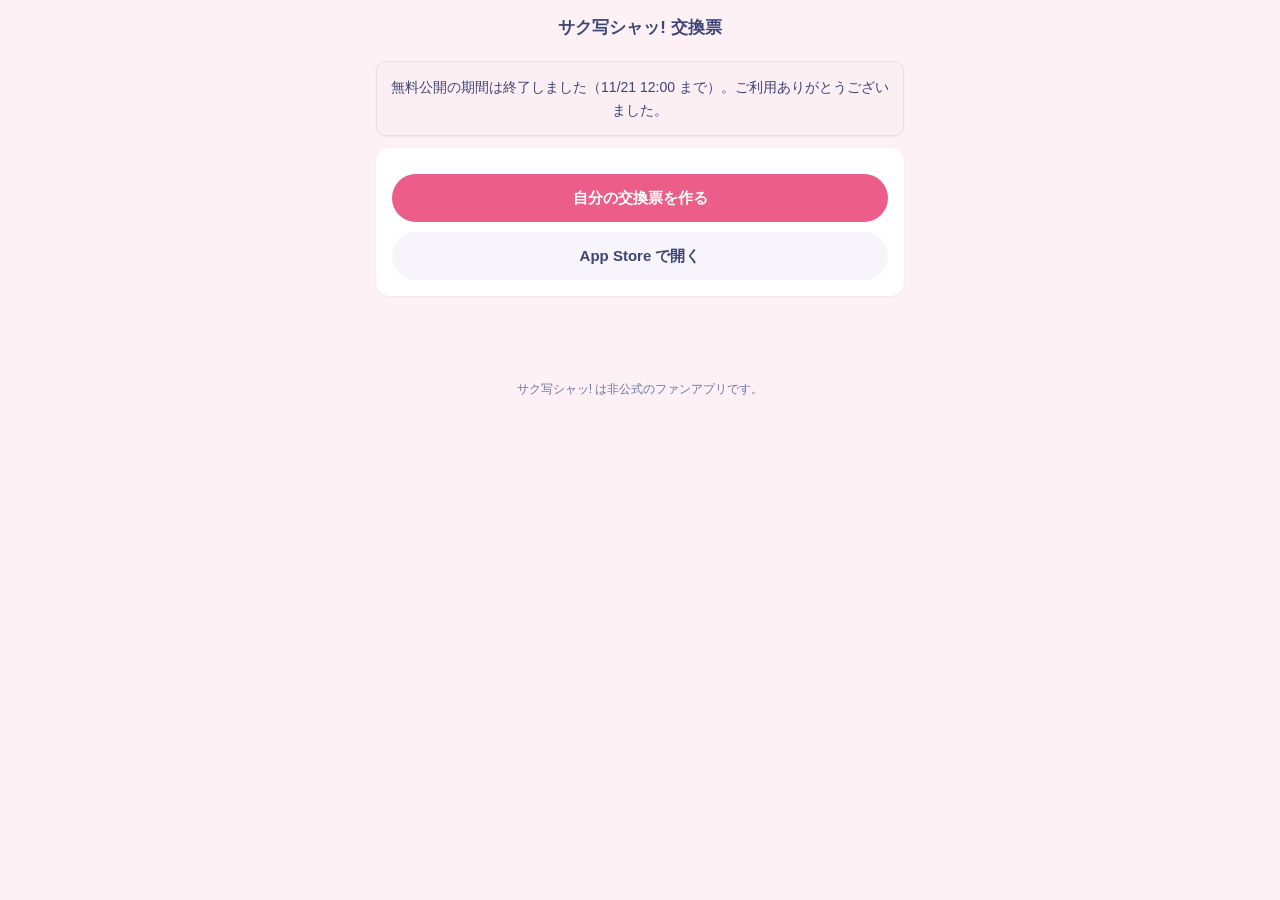
==== t/index.html @ 1b0e1257 "サク写シャッ! 交換票の暫定 Web 版（11/21 12:00 まで）を作った" ====
<!doctype html>
<html lang="ja">
<head>
<meta charset="utf-8">
<meta name="viewport" content="width=device-width, initial-scale=1">
<meta name="robots" content="noindex">
<meta http-equiv="Content-Security-Policy" content="default-src 'self'; img-src 'self' data:; style-src 'self'; script-src 'self'; connect-src 'self'; object-src 'none'; base-uri 'none'; form-action 'none'">
<title>交換票 | サク写シャッ!</title>
<!-- X などに貼ったときのカード（中身は # の後ろなので、全員同じカードになる） -->
<meta property="og:title" content="サク写シャッ! の交換票">
<meta property="og:description" content="譲れる写真・欲しい写真が一目で分かります">
<meta property="og:type" content="website">
<meta name="twitter:card" content="summary">
<link rel="stylesheet" href="../css/style.css">
</head>
<body>
<header>サク写シャッ! 交換票</header>
<main>
  <div id="ended" class="card error" hidden>
    無料公開の期間は終了しました（11/21 12:00 まで）。ご利用ありがとうございました。
  </div>
  <div id="error" class="card error" hidden></div>
  <section id="slip" class="card" hidden>
    <div id="heading" class="heading"></div>
    <div id="table"></div>
  </section>
  <section id="qrcard" class="card center" hidden>
    <div id="qr"></div>
  </section>
  <section class="card">
    <a class="btn" href="../">自分の交換票を作る</a>
    <a class="btn secondary" id="store" href="#" rel="noopener">App Store で開く</a>
  </section>
</main>
<footer>サク写シャッ! は非公式のファンアプリです。</footer>
<script src="../vendor/qrcode-generator-1.4.4.js"></script>
<script type="module" src="../js/link.js"></script>
</body>
</html>
---- css/style.css ----
/* サク写シャッ! Web 版（暫定）。色はアプリ（lib/theme/app_colors.dart・trade_page.dart）に合わせる。 */
:root {
  --bg: #fdf1f5;
  --surface: #ffffff;
  --navy: #3d4577;
  --navy-light: #6b74a8;
  --pink: #ec5e89;
  --block: #f7f5fb;
  --rose: #fbeff4;
  --line: #e7e3ee;
  --want-fill: #f8da9e;
  --want-border: #e3ac4d;
  --want-text: #c85c1e;
  --give-fill: #a6d89f;
  --give-border: #63a85b;
  --give-text: #245c1e;
  --off-fill: #ededed;
  --off-border: #d8d8d8;
  --off-text: #9aa0a6;
}
* { box-sizing: border-box; }
html, body { margin: 0; }
body {
  background: var(--bg);
  color: var(--navy);
  font-family: -apple-system, BlinkMacSystemFont, "Hiragino Sans", "Noto Sans JP", sans-serif;
  line-height: 1.6;
  -webkit-text-size-adjust: 100%;
}
header {
  padding: 14px 16px 8px;
  text-align: center;
  font-weight: 700;
  font-size: 17px;
}
main { max-width: 560px; margin: 0 auto; padding: 0 16px 48px; }
.card {
  background: var(--surface);
  border-radius: 14px;
  padding: 16px;
  margin: 12px 0;
  box-shadow: 0 1px 2px rgba(61, 69, 119, .06);
}
.muted { color: var(--navy-light); font-size: 13px; }
.center { text-align: center; }
.heading { font-size: 15px; font-weight: 700; }
.heading .name { color: var(--pink); }
.heading .name b { font-size: 19px; }
.error {
  background: var(--rose);
  border: 1px solid #f3d9e3;
  border-radius: 10px;
  padding: 14px;
  text-align: center;
  font-size: 14px;
}
.tabs { display: flex; gap: 8px; margin: 12px 0; }
.tabs button {
  flex: 1;
  border: 1.5px solid var(--off-border);
  background: var(--surface);
  color: var(--off-text);
  border-radius: 999px;
  padding: 8px 0;
  font-weight: 700;
  font-size: 14px;
}
.tabs button.want.on { border-color: var(--want-border); background: var(--want-fill); color: var(--want-text); }
.tabs button.give.on { border-color: var(--give-border); background: var(--give-fill); color: var(--give-text); }
.scene { margin-top: 14px; }
.scene-title { font-weight: 700; font-size: 14px; margin-bottom: 6px; }
.row { display: flex; align-items: center; gap: 8px; padding: 4px 0; border-top: 1px solid var(--line); }
.row .member { width: 6.5em; flex: none; font-size: 13px; overflow: hidden; text-overflow: ellipsis; white-space: nowrap; }
.chips { display: flex; flex-wrap: wrap; gap: 4px; }
.chip {
  min-width: 2.6em;
  text-align: center;
  font-size: 12px;
  padding: 3px 6px;
  border-radius: 6px;
  border: 1.5px solid var(--off-border);
  background: var(--off-fill);
  color: var(--off-text);
}
.chip.want { border-color: var(--want-border); background: var(--want-fill); color: var(--want-text); font-weight: 700; }
.chip.give { border-color: var(--give-border); background: var(--give-fill); color: var(--give-text); font-weight: 700; }
.chip.hot { border-color: var(--pink); background: #fde3ec; color: var(--pink); font-weight: 700; }
#qr { display: flex; justify-content: center; }
#qr img, #qr canvas { width: min(78vw, 320px); height: auto; image-rendering: pixelated; background: #fff; padding: 12px; }
.btn {
  display: block;
  width: 100%;
  border: 0;
  border-radius: 999px;
  padding: 12px;
  font-size: 15px;
  font-weight: 700;
  background: var(--pink);
  color: #fff;
  text-align: center;
  text-decoration: none;
  margin-top: 10px;
}
.btn.secondary { background: var(--block); color: var(--navy); }
.btn.danger { background: var(--block); color: #c0392b; }
label.btn { cursor: pointer; }
.input {
  width: 100%;
  border: 1.5px solid var(--line);
  border-radius: 10px;
  padding: 10px 12px;
  font-size: 16px; /* 16px 未満だと iPhone で勝手に拡大される */
  color: var(--navy);
  background: var(--surface);
}
.scene-head {
  display: flex;
  align-items: center;
  gap: 8px;
  width: 100%;
  border: 0;
  background: var(--block);
  color: var(--navy);
  border-radius: 8px;
  padding: 8px 10px;
  text-align: left;
}
.scene-head .scene-title { flex: 1; margin: 0; }
.scene-count { color: var(--pink); font-weight: 700; font-size: 13px; }
.caret { font-size: 10px; color: var(--navy-light); }
button.chip { cursor: pointer; font-family: inherit; }
.actions { display: flex; gap: 8px; }
.actions .btn { flex: 1; }
video { width: 100%; border-radius: 12px; background: #000; }
.toast {
  position: fixed;
  left: 50%;
  bottom: 24px;
  transform: translateX(-50%);
  background: var(--navy);
  color: #fff;
  font-size: 14px;
  padding: 10px 16px;
  border-radius: 999px;
  max-width: 90vw;
}
footer { text-align: center; font-size: 12px; color: var(--navy-light); padding: 24px 16px; }
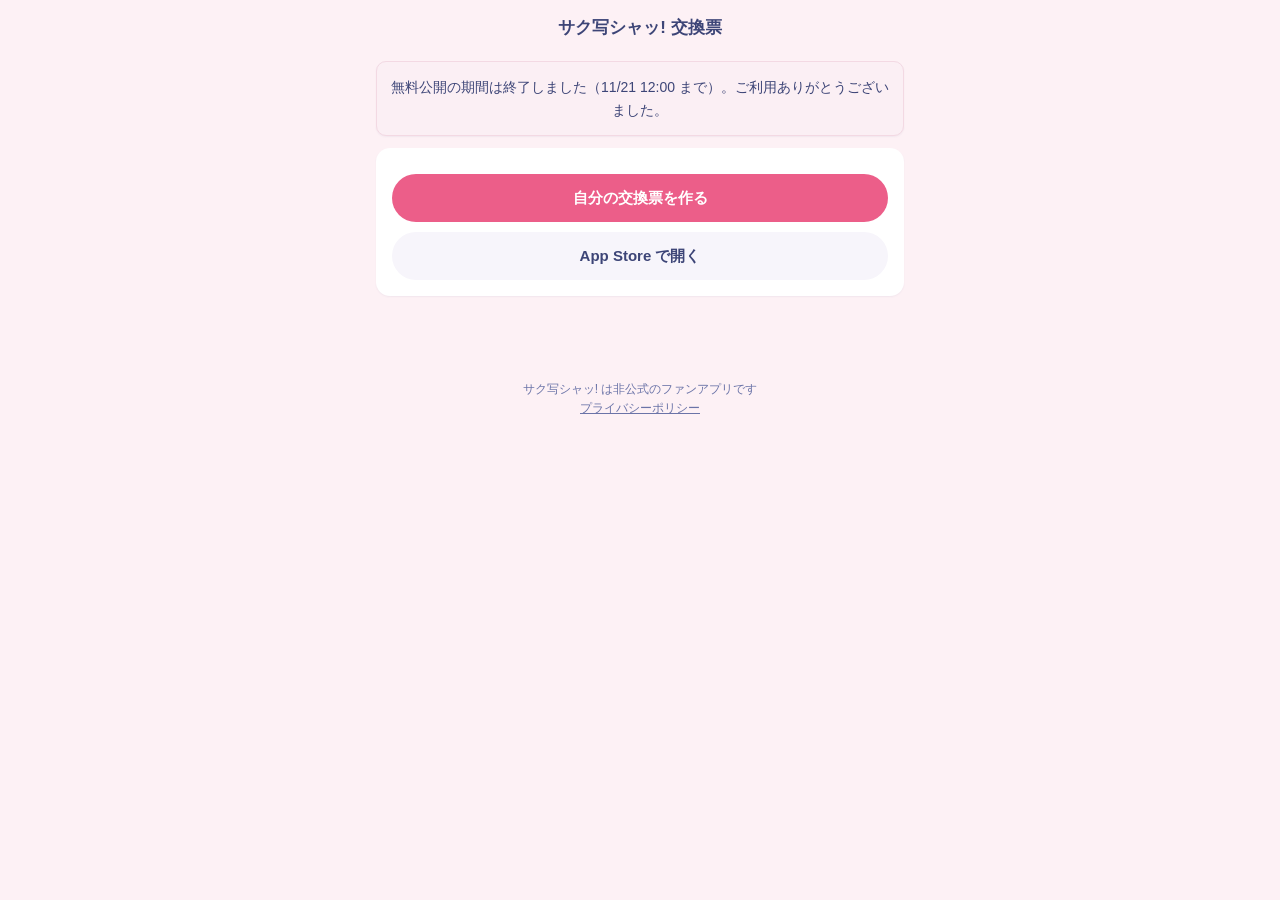
==== commit 1d33d959: "Web 版の見た目をアプリに合わせ、譲の枚数・読み取り履歴・プライバシーポリシーのリンクを足した" ====
--- a/t/index.html
+++ b/t/index.html
@@ -32,7 +32,7 @@
     <a class="btn secondary" id="store" href="#" rel="noopener">App Store で開く</a>
   </section>
 </main>
-<footer>サク写シャッ! は非公式のファンアプリです。</footer>
+<footer>サク写シャッ! は非公式のファンアプリです<br><a href="https://sites.google.com/view/sakusyashh-privacy-policy" target="_blank" rel="noopener noreferrer">プライバシーポリシー</a></footer>
 <script src="../vendor/qrcode-generator-1.4.4.js"></script>
 <script type="module" src="../js/link.js"></script>
 </body>
--- a/css/style.css
+++ b/css/style.css
@@ -67,23 +67,43 @@
 }
 .tabs button.want.on { border-color: var(--want-border); background: var(--want-fill); color: var(--want-text); }
 .tabs button.give.on { border-color: var(--give-border); background: var(--give-fill); color: var(--give-text); }
-.scene { margin-top: 14px; }
-.scene-title { font-weight: 700; font-size: 14px; margin-bottom: 6px; }
-.row { display: flex; align-items: center; gap: 8px; padding: 4px 0; border-top: 1px solid var(--line); }
-.row .member { width: 6.5em; flex: none; font-size: 13px; overflow: hidden; text-overflow: ellipsis; white-space: nowrap; }
-.chips { display: flex; flex-wrap: wrap; gap: 4px; }
+/* シーンの表（アプリの「欲しい写真を追加」と同じ見た目：薄紫の見出し＋名前＋4マス） */
+.scene { margin-top: 14px; border-radius: 12px; overflow: hidden; background: var(--surface); border: 1px solid var(--line); }
+.scene-title { font-weight: 700; font-size: 14px; padding: 10px 12px; background: #efeef9; }
+.row { display: flex; align-items: stretch; border-top: 1px solid var(--line); }
+.row .member {
+  flex: 0 0 38%;
+  display: flex;
+  align-items: center;
+  padding: 6px 10px;
+  font-size: 15px;
+  font-weight: 700;
+  border-right: 1px solid var(--line);
+  overflow: hidden;
+  text-overflow: ellipsis;
+  white-space: nowrap;
+}
+.chips { flex: 1; display: grid; grid-template-columns: repeat(4, 1fr); gap: 5px; padding: 6px; }
 .chip {
-  min-width: 2.6em;
+  min-height: 44px;
+  display: flex;
+  align-items: center;
+  justify-content: center;
   text-align: center;
-  font-size: 12px;
-  padding: 3px 6px;
-  border-radius: 6px;
+  font-size: 17px;
+  padding: 0;
+  border-radius: 8px;
   border: 1.5px solid var(--off-border);
   background: var(--off-fill);
   color: var(--off-text);
+  user-select: none;
+  -webkit-user-select: none;
+  -webkit-touch-callout: none;
+  touch-action: manipulation;
 }
 .chip.want { border-color: var(--want-border); background: var(--want-fill); color: var(--want-text); font-weight: 700; }
 .chip.give { border-color: var(--give-border); background: var(--give-fill); color: var(--give-text); font-weight: 700; }
+.chip.num { font-size: 22px; }
 .chip.hot { border-color: var(--pink); background: #fde3ec; color: var(--pink); font-weight: 700; }
 #qr { display: flex; justify-content: center; }
 #qr img, #qr canvas { width: min(78vw, 320px); height: auto; image-rendering: pixelated; background: #fff; padding: 12px; }
@@ -119,19 +139,18 @@
   gap: 8px;
   width: 100%;
   border: 0;
-  background: var(--block);
+  background: #efeef9;
   color: var(--navy);
-  border-radius: 8px;
-  padding: 8px 10px;
+  padding: 0 12px 0 0;
   text-align: left;
 }
-.scene-head .scene-title { flex: 1; margin: 0; }
+.scene-head .scene-title { flex: 1; margin: 0; background: transparent; }
 .scene-count { color: var(--pink); font-weight: 700; font-size: 13px; }
 .caret { font-size: 10px; color: var(--navy-light); }
 button.chip { cursor: pointer; font-family: inherit; }
 .actions { display: flex; gap: 8px; }
 .actions .btn { flex: 1; }
-video { width: 100%; border-radius: 12px; background: #000; }
+video { width: 100%; aspect-ratio: 3 / 4; object-fit: cover; border-radius: 12px; background: #000; }
 .toast {
   position: fixed;
   left: 50%;
@@ -145,3 +164,16 @@
   max-width: 90vw;
 }
 footer { text-align: center; font-size: 12px; color: var(--navy-light); padding: 24px 16px; }
+.hist {
+  display: flex;
+  justify-content: space-between;
+  gap: 8px;
+  padding: 10px 4px;
+  border-top: 1px solid var(--line);
+  color: var(--navy);
+  text-decoration: none;
+  font-size: 14px;
+}
+.hist:first-child { margin-top: 8px; }
+.hist-time { color: var(--navy-light); font-size: 12px; flex: none; }
+footer a { color: var(--navy-light); }
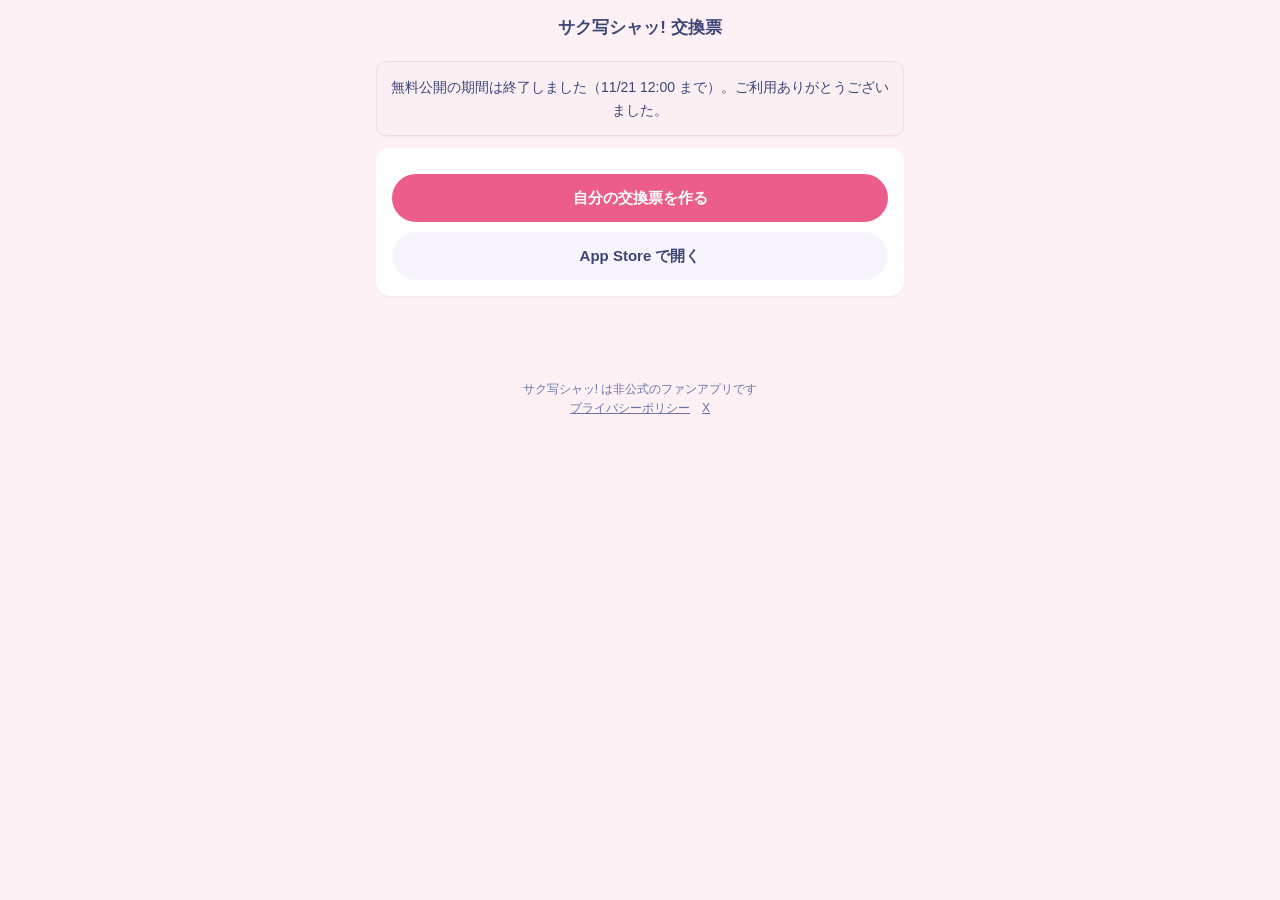
==== commit 29db82e6: "Web 版：フッターに X のリンクを足した" ====
--- a/t/index.html
+++ b/t/index.html
@@ -4,7 +4,7 @@
 <meta charset="utf-8">
 <meta name="viewport" content="width=device-width, initial-scale=1">
 <meta name="robots" content="noindex">
-<meta http-equiv="Content-Security-Policy" content="default-src 'self'; img-src 'self' data:; style-src 'self'; script-src 'self'; connect-src 'self'; object-src 'none'; base-uri 'none'; form-action 'none'">
+<meta http-equiv="Content-Security-Policy" content="default-src 'self'; img-src 'self' data: blob:; style-src 'self'; script-src 'self'; connect-src 'self'; media-src 'self' blob: mediastream:; object-src 'none'; base-uri 'none'; form-action 'none'">
 <title>交換票 | サク写シャッ!</title>
 <!-- X などに貼ったときのカード（中身は # の後ろなので、全員同じカードになる） -->
 <meta property="og:title" content="サク写シャッ! の交換票">
@@ -21,19 +21,35 @@
   </div>
   <div id="error" class="card error" hidden></div>
   <section id="slip" class="card" hidden>
+    <div class="tabs side">
+      <button id="sideOther" class="on" type="button">相手の交換票</button>
+      <button id="sideMine" type="button">自分の交換票</button>
+    </div>
     <div id="heading" class="heading"></div>
     <div id="table"></div>
   </section>
   <section id="qrcard" class="card center" hidden>
     <div id="qr"></div>
+    <button id="scan" class="btn secondary" type="button">相手のコードを読み取る</button>
+  </section>
+
+  <!-- 相手のコードを読む -->
+  <section id="scanner" class="card center" hidden>
+    <video id="video" playsinline muted></video>
+    <canvas id="canvas" hidden></canvas>
+    <label class="btn secondary" for="photo">写真から読み取る</label>
+    <input id="photo" type="file" accept="image/*" hidden>
+    <button id="stopScan" class="btn secondary" type="button">閉じる</button>
   </section>
   <section class="card">
     <a class="btn" href="../">自分の交換票を作る</a>
     <a class="btn secondary" id="store" href="#" rel="noopener">App Store で開く</a>
   </section>
 </main>
-<footer>サク写シャッ! は非公式のファンアプリです<br><a href="https://sites.google.com/view/sakusyashh-privacy-policy" target="_blank" rel="noopener noreferrer">プライバシーポリシー</a></footer>
+<footer>サク写シャッ! は非公式のファンアプリです<br><a href="https://sites.google.com/view/sakusyashh-privacy-policy" target="_blank" rel="noopener noreferrer">プライバシーポリシー</a>　<a href="https://x.com/h_malfoy46" target="_blank" rel="noopener noreferrer">X</a></footer>
+<div id="toast" class="toast" hidden></div>
 <script src="../vendor/qrcode-generator-1.4.4.js"></script>
+<script src="../vendor/jsQR-1.4.0.js"></script>
 <script type="module" src="../js/link.js"></script>
 </body>
 </html>
--- a/css/style.css
+++ b/css/style.css
@@ -177,3 +177,5 @@
 .hist:first-child { margin-top: 8px; }
 .hist-time { color: var(--navy-light); font-size: 12px; flex: none; }
 footer a { color: var(--navy-light); }
+.chip.holding { transform: scale(.96); }
+.tabs.side button.on { border-color: var(--navy); background: var(--navy); color: #fff; }
